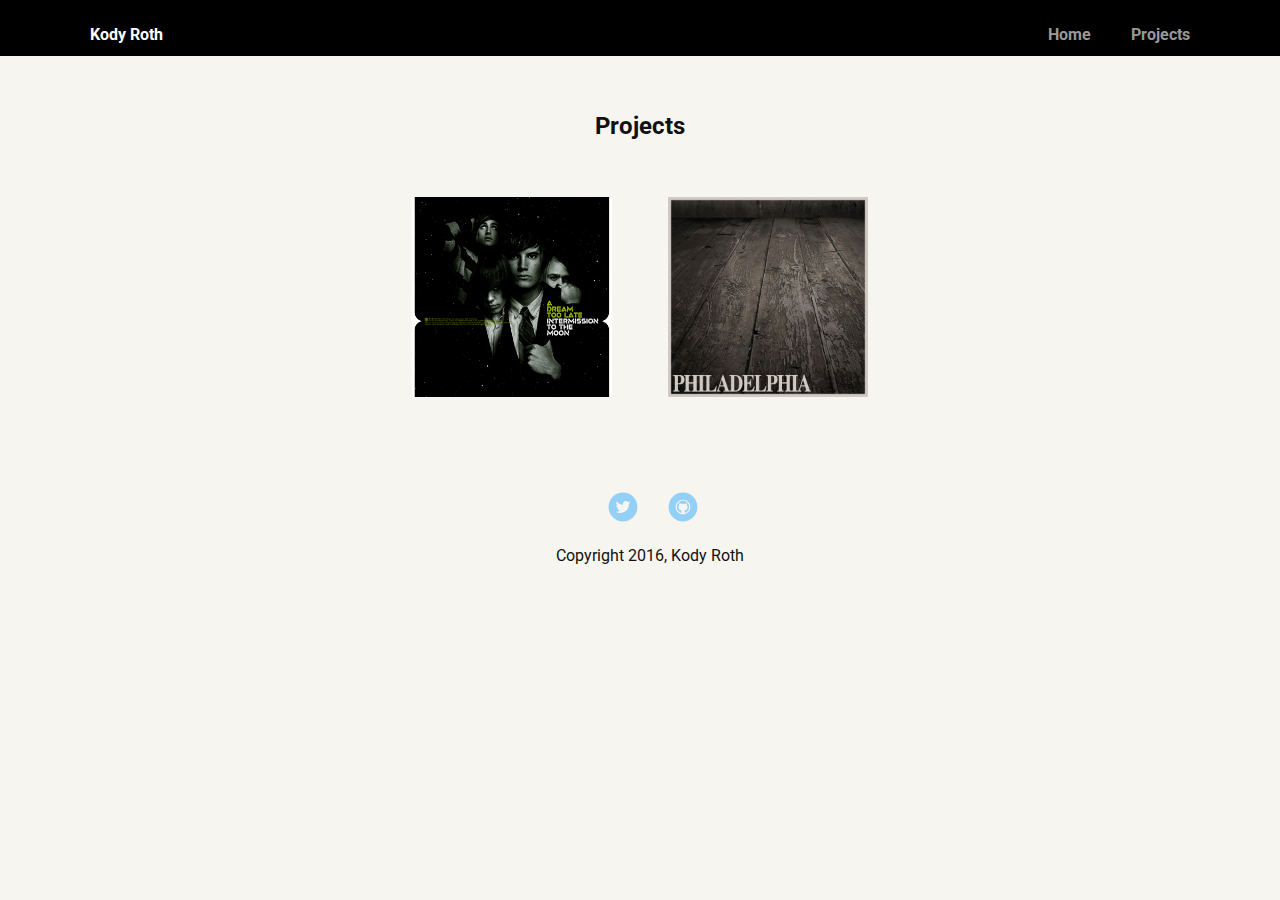
==== About.html @ 0b729f7a "profile page" ====
<title>Projects</title>
  <meta name="viewport" content="width=device-width, initial-scale=1.0">
  <link rel="stylesheet" href="styles.css">
  <link href="https://fonts.googleapis.com/css?family=Muli%7CRoboto:400,300,500,700,900" rel="stylesheet"></head>
  <body>

    <div class="main-nav">
        <ul class="nav">
          <li class="name">Kody Roth</li>
          <li><a href="index.html">Home</a></li>
          <li><a href="about.html">Projects</a></li>
        </ul>
    </div>

    

    <main class="flex">
      <div class="projectss">
        <h4>Projects</h4>
        <a href=http://www.toothandnail.com/artists/6/A_Dream_Too_Late/>
          <li class="projects"><img src="images/adtl.jpg" alt="a dream too late" class="project"></li></a>
        <a href=https://soundcloud.com/philadelphiatunes/>  
        <li class="projects"><img src="images/philly.jpg" alt="philadelphia" class="project"></li></a>
        
       
      </div> 

     
    </main>
    <footer>
      <ul>
        <li><a href="http://twitter.com/kodyroth" class="social twitter">Twitter</a></li>
        <li><a href="http://github.com/kodyroth" class="social github">Github</a></li>
      </ul>
      <p class="copyright">Copyright 2016, Kody Roth</p>
    </footer>
  </body>
  </html>
---- styles.css ----
/* Global Layout Set-up */
* { 
  box-sizing: border-box;
}
  
body {
  margin: 0;
  padding: 0;
  text-align: center;
  font-family: 'Roboto', sans-serif;
  color: #111;
  background: #f7f5f0;
}
/* Link Styles */

a {
  text-decoration: none;
  color: #999;
}
a:hover {
  color: #6633ff;
}

/* Section Styles */

.main-nav {
  width: 100%;
  background: black;
  min-height: 30px;
  max-height: 56px;
  padding: 10px;
  position: fixed;
  text-align: center;
}
.nav {
  display: flex;
  justify-content: space-around;
  font-weight: 700;
  list-style-type: none;
  margin: 0 auto;
  padding: 0;
}

.nav .name {
    display: block;
    margin-right: auto;
    color: white;
}
.nav li {
  padding: 5px 10px 10px 10px;
}
.nav a {
  transition: all .5s;
}
.nav a:hover {
  color: white
}

header {
  text-align: right;
  background: url('images/weddingstruck.jpg') no-repeat top center ;
  background-size: 880px;
  overflow: hidden;
  padding-top: 0px;
  padding-right: 70px;
}
header {
  line-height: 1.0;
}
header .profile-image {
  margin-top: 60px;
  margin-right: 20px;
  width: 125px;
  height: 125px;
  border-radius: 25%;
  border: 3px solid white;
  transition: all 5s;
}
header .profile-image:hover {
  transform: scale(1.2) rotate(5deg);
}
.tag {
  text-align: left;
  background-color: black;
  opacity: .8;
  color: white;
  padding: 10px;
  border-radius: 5px;
  display: table;
  margin: ;
}
.hi {
  margin-top: 5px;
  position: absolute;
  right: 10px;


}

li {
  list-style-type: none;
  display: inline-block;
  margin: 10px 10px 10px 10px;

}


.location {
  position: absolute;
  right: 10px;
  margin-top: 65px;
  margin-bottom: 0;
  background-color: #222;
  color: coral;
}
.card {
  margin: 20px;
  padding: 20px 40px 40px;
  max-width: 500px;
  text-align: left;
  background: #fff;
  border-bottom: 4px solid #ccc;
  border-radius: 6px;
  transition: all .5s;
}
.card:hover {
  border-color: teal;
}

ul.skills {
  padding: 0;
  text-align: center;
}

.skills li {
  border-radius: 6px;
  display: inline-block;
  background: #ff9904;
  color: white;
  padding: 5px 10px;
  margin: 2px;
}

.skills li:nth-child(odd) {
  background: #0399ff;
}

.project {
  margin-top: 50px;
}

.project {
  margin: 15px 15px;
  width: 200px;
  }

.projectss {
  margin-top: 60px;
  font-size: 1.5em;
  }

footer {
  width: 100%;
  min-height: 30px;
  padding: 20px 0 40px 20px;
}

footer .copyright {
  top: -8px;
  font-size: .75em;
}

footer ul {
  list-style-type: none;
  margin: 0;
  padding: 0;
}

footer ul li {
  display: inline-block;
}

a.social {
  display: inline-block;
  text-indent: -9999px;
  margin-left: 5px;
  width: 30px;
  height: 30px;
  background-size: 30px 30px;
  opacity: .4;
  transition: all .5s;
}
a.twitter {
  background-image: url(images/twitter.svg);
}
a.github {
  background-image: url(images/github.svg);
}
a.social:hover {
  opacity: 1;
}
.clearfix {
  clear: both;
}

/* Styles for larger screens */
@media screen and (min-width: 720px) {
  
  .flex {
      display: -ms-flexbox;      /* TWEENER - IE 10 */
      display: flex; 
      max-width: 1200px;
      -ms-flex-pack: distribute;
      justify-content: space-around;
      margin: 0 auto;
  }

  header {
    min-height: 470px;
  }

  .nav {
    max-width: 1200px;
    padding: 0 30px;
  }


  main {
    padding-top: 20px;
  }

  main p {
    line-height: 1.6em;
  }

  footer {
    font-size: 1.3em;
    max-width: 1200px;
    margin: 40px auto;
  }

}

/* Styles for medium screens */
@media screen and (max-width: 1000px) {
   header  {
        background-size: 90%;
    }
}

@media screen and (max-width: 800px) {
   header  {
        background-size: 50%;

    }


}
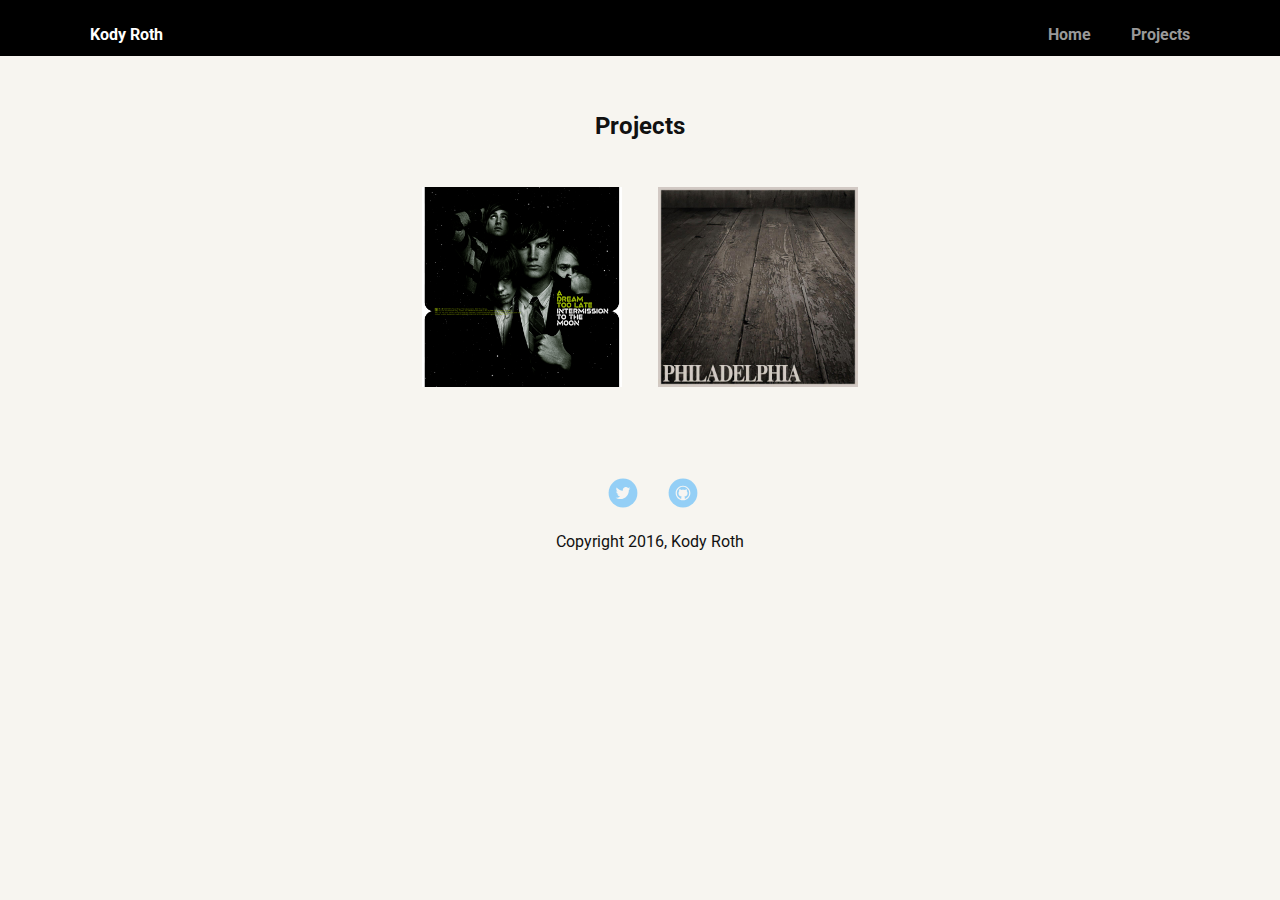
==== commit c632381f: "fixes" ====
--- a/About.html
+++ b/About.html
@@ -1,6 +1,8 @@
+<!DOCTYPE html>
+
 <title>Projects</title>
   <meta name="viewport" content="width=device-width, initial-scale=1.0">
-  <link rel="stylesheet" href="styles.css">
+  <link rel="stylesheet" href="css/styles.css">
   <link href="https://fonts.googleapis.com/css?family=Muli%7CRoboto:400,300,500,700,900" rel="stylesheet"></head>
   <body>
 
@@ -8,7 +10,7 @@
         <ul class="nav">
           <li class="name">Kody Roth</li>
           <li><a href="index.html">Home</a></li>
-          <li><a href="about.html">Projects</a></li>
+          <li><a href="About.html">Projects</a></li>
         </ul>
     </div>
 
@@ -18,9 +20,9 @@
       <div class="projectss">
         <h4>Projects</h4>
         <a href=http://www.toothandnail.com/artists/6/A_Dream_Too_Late/>
-          <li class="projects"><img src="images/adtl.jpg" alt="a dream too late" class="project"></li></a>
+        <img src="images/adtl.jpg" alt="a dream too late" class="project"></a>
         <a href=https://soundcloud.com/philadelphiatunes/>  
-        <li class="projects"><img src="images/philly.jpg" alt="philadelphia" class="project"></li></a>
+        <img src="images/philly.jpg" alt="philadelphia" class="project"></a>
         
        
       </div> 
--- a/css/styles.css
+++ b/css/styles.css
@@ -0,0 +1,261 @@
+/* Global Layout Set-up */
+* { 
+  box-sizing: border-box;
+}
+  
+body {
+  margin: 0;
+  padding: 0;
+  text-align: center;
+  font-family: 'Roboto', sans-serif;
+  color: #111;
+  background: #f7f5f0;
+}
+/* Link Styles */
+
+a {
+  text-decoration: none;
+  color: #999;
+}
+a:hover {
+  color: #6633ff;
+}
+
+/* Section Styles */
+
+.main-nav {
+  width: 100%;
+  background: black;
+  min-height: 30px;
+  max-height: 56px;
+  padding: 10px;
+  position: fixed;
+  text-align: center;
+}
+.nav {
+  display: flex;
+  justify-content: space-around;
+  font-weight: 700;
+  list-style-type: none;
+  margin: 0 auto;
+  padding: 0;
+}
+
+.nav .name {
+    display: block;
+    margin-right: auto;
+    color: white;
+}
+.nav li {
+  padding: 5px 10px 10px 10px;
+}
+.nav a {
+  transition: all .5s;
+}
+.nav a:hover {
+  color: white
+}
+
+header {
+  text-align: right;
+  background: url('../images/weddingstruck.jpg') no-repeat top center ;
+  background-size: 880px;
+  overflow: hidden;
+  padding-top: 0px;
+  padding-right: 70px;
+}
+header {
+  line-height: 1.0;
+}
+header .profile-image {
+  margin-top: 60px;
+  margin-right: 20px;
+  width: 125px;
+  height: 125px;
+  border-radius: 25%;
+  border: 3px solid white;
+  transition: all 5s;
+}
+header .profile-image:hover {
+  transform: scale(1.2) rotate(5deg);
+}
+.tag {
+  text-align: left;
+  background-color: black;
+  opacity: .8;
+  color: white;
+  padding: 10px;
+  border-radius: 5px;
+  display: table;
+}
+.hi {
+  margin-top: 5px;
+  position: absolute;
+  right: 10px;
+
+
+}
+
+li {
+  list-style-type: none;
+  display: inline-block;
+  margin: 10px 10px 10px 10px;
+
+}
+
+
+.location {
+  position: absolute;
+  right: 10px;
+  margin-top: 65px;
+  margin-bottom: 0;
+  background-color: #222;
+  color: coral;
+}
+.card {
+  margin: 20px;
+  padding: 20px 40px 40px;
+  max-width: 500px;
+  text-align: left;
+  background: #fff;
+  border-bottom: 4px solid #ccc;
+  border-radius: 6px;
+  transition: all .5s;
+}
+.card:hover {
+  border-color: teal;
+}
+
+ul.skills {
+  padding: 0;
+  text-align: center;
+}
+
+.skills li {
+  border-radius: 6px;
+  display: inline-block;
+  background: #ff9904;
+  color: white;
+  padding: 5px 10px;
+  margin: 2px;
+}
+
+.skills li:nth-child(odd) {
+  background: #0399ff;
+}
+
+.project {
+  margin-top: 50px;
+}
+
+.project {
+  margin: 15px 15px;
+  width: 200px;
+  }
+
+.projectss {
+  margin-top: 60px;
+  font-size: 1.5em;
+  }
+
+footer {
+  width: 100%;
+  min-height: 30px;
+  padding: 20px 0 40px 20px;
+}
+
+footer .copyright {
+  top: -8px;
+  font-size: .75em;
+}
+
+footer ul {
+  list-style-type: none;
+  margin: 0;
+  padding: 0;
+}
+
+footer ul li {
+  display: inline-block;
+}
+
+a.social {
+  display: inline-block;
+  text-indent: -9999px;
+  margin-left: 5px;
+  width: 30px;
+  height: 30px;
+  background-size: 30px 30px;
+  opacity: .4;
+  transition: all .5s;
+}
+a.twitter {
+  background-image: url(../images/twitter.svg);
+}
+a.github {
+  background-image: url(../images/github.svg);
+}
+a.social:hover {
+  opacity: 1;
+}
+.clearfix {
+  clear: both;
+}
+
+/* Styles for larger screens */
+@media screen and (min-width: 720px) {
+  
+  .flex {
+      display: -ms-flexbox;      /* TWEENER - IE 10 */
+      display: flex; 
+      max-width: 1200px;
+      -ms-flex-pack: distribute;
+      justify-content: space-around;
+      margin: 0 auto;
+  }
+
+  header {
+    min-height: 470px;
+  }
+
+  .nav {
+    max-width: 1200px;
+    padding: 0 30px;
+  }
+
+
+  main {
+    padding-top: 20px;
+  }
+
+  main p {
+    line-height: 1.6em;
+  }
+
+  footer {
+    font-size: 1.3em;
+    max-width: 1200px;
+    margin: 40px auto;
+  }
+
+}
+
+/* Styles for medium screens */
+@media screen and (max-width: 1000px) {
+   header  {
+        background-size: 90%;
+    }
+}
+
+@media screen and (max-width: 800px) {
+   header  {
+        background-size: 50%;
+
+    }
+
+
+}
+
+
+
+
